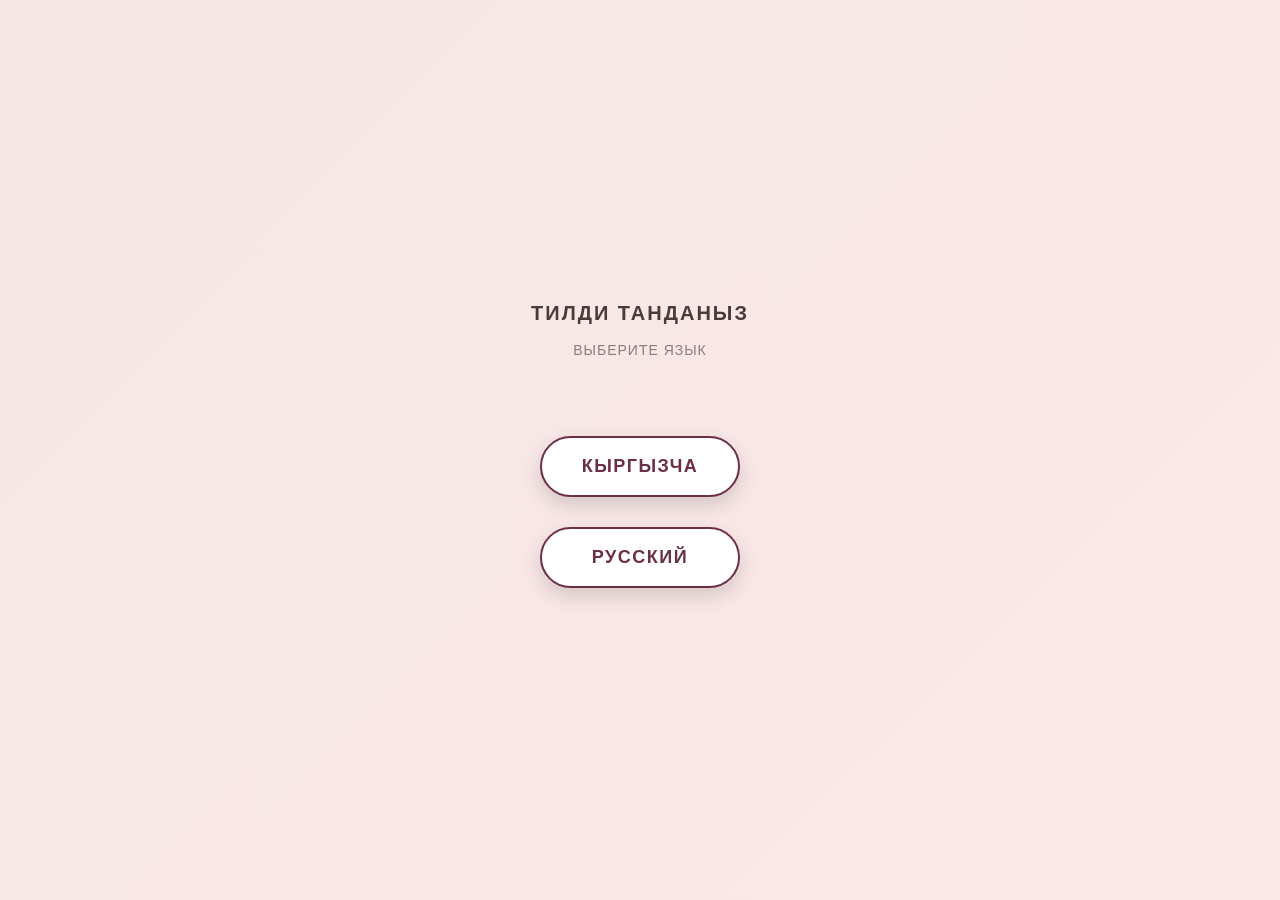
==== index.html @ ede2b093 "asd" ====
<!DOCTYPE html>
<html lang="ky">
<head>
    <meta charset="UTF-8">
    <meta name="viewport" content="width=device-width, initial-scale=1.0">
    <title>Кыз узатуу - Адинай</title>
    <link rel="stylesheet" href="css/style.css">
</head>
<body>
    <!-- Выбор языка -->
    <div id="languageScreen" class="language-screen active">
        <h1 class="language-title">ТИЛДИ ТАНДАНЫЗ</h1>
        <p class="language-subtitle">ВЫБЕРИТЕ ЯЗЫК</p>
        
        <button class="lang-btn" onclick="setLanguage('ky')">КЫРГЫЗЧА</button>
        <button class="lang-btn" onclick="setLanguage('ru')">РУССКИЙ</button>
    </div>

    <!-- Основной контент -->
    <div id="mainContent" class="hidden">
        <div class="sections-container">
            <!-- Конверт -->
        <section id="envelope" class="envelope-section active">
            <div class="envelope-container">
                <h2 class="envelope-text-top" id="invitedTo">ВЫ ПРИГЛАШЕНЫ НА</h2>
                <h3 class="envelope-text-middle" id="eventName">Кыз узатуу</h3>
                <div class="envelope-icon">
                    <svg class="envelope-seal" viewBox="0 0 100 100">
                        <circle cx="50" cy="50" r="45" fill="none" stroke="currentColor" stroke-width="2"/>
                        <circle cx="50" cy="50" r="38" fill="none" stroke="currentColor" stroke-width="1"/>
                        <text x="50" y="60" text-anchor="middle" font-size="40" font-family="serif">A</text>
                    </svg>
                </div>
                <p class="envelope-hint" id="clickHint">(нажмите)</p>
                <p class="envelope-text-bottom" id="invitationHint">В ВЕЧЕР, НАПОЛНЕННЫЙ СЧАСТЬЕМ — БУДЬТЕ РЯДОМ С НАМИ!</p>
            </div>
        </section>

        <!-- Главный экран с монограммой -->
        <section id="monogram" class="monogram-section">
            <div class="monogram-container">
                <div class="monogram-frame">
                    <svg class="monogram-border" viewBox="0 0 200 200">
                        <path d="M100,20 Q150,20 180,50 Q200,70 200,100 Q200,130 180,150 Q150,180 100,180 Q50,180 20,150 Q0,130 0,100 Q0,70 20,50 Q50,20 100,20" 
                              fill="none" stroke="currentColor" stroke-width="2"/>
                        <!-- Декоративные элементы -->
                        <circle cx="100" cy="100" r="70" fill="none" stroke="currentColor" stroke-width="1" opacity="0.5"/>
                    </svg>
                    <h1 class="monogram-letter">A</h1>
                </div>
            </div>
            <div class="scroll-indicator">
                <svg class="chevron-down" viewBox="0 0 24 24">
                    <polyline points="6 9 12 15 18 9"></polyline>
                </svg>
            </div>
        </section>

        <!-- Карточка приглашения -->
        <section id="invitation-card" class="invitation-card-section">
            <div class="invitation-card">
                <div class="card-flower">
                    <svg class="flower-icon" viewBox="0 0 100 100">
                        <circle cx="50" cy="50" r="8" fill="#c77da3"/>
                        <circle cx="50" cy="30" r="6" fill="#e89bb5"/>
                        <circle cx="65" cy="40" r="6" fill="#e89bb5"/>
                        <circle cx="65" cy="60" r="6" fill="#e89bb5"/>
                        <circle cx="50" cy="70" r="6" fill="#e89bb5"/>
                        <circle cx="35" cy="60" r="6" fill="#e89bb5"/>
                        <circle cx="35" cy="40" r="6" fill="#e89bb5"/>
                    </svg>
                </div>
                <h2 class="card-title" id="brideNameCard">Адинай</h2>
                <p class="card-subtitle" id="eventTypeCard">КЫЗ УЗАТУУ</p>
                <p class="card-text" id="cardTextLine">РАЗДЕЛИТЕ С НАМИ ДЕНЬ, НАПОЛНЕННЫЙ СЧАСТЬЕМ!</p>
                <div class="card-date">
                    <div class="date-item">
                        <span class="date-number" id="dateDay">13</span>
                        <span class="date-dot">•</span>
                    </div>
                    <div class="date-item">
                        <span class="date-number" id="dateMonth">09</span>
                        <span class="date-dot">•</span>
                    </div>
                    <div class="date-item">
                        <span class="date-number" id="dateYear">26</span>
                    </div>
                </div>
            </div>
        </section>

        <!-- Текст приглашения -->
        <section id="invitation-text" class="invitation-text-section">
            <h3 class="invitation-greeting" id="greetingText">Уважаемые гости!</h3>
            <p class="invitation-body" id="bodyText">7 ИЮЛЯ ЭТОГО ГОДА — ОСОБЕННЫЙ ДЕНЬ ДЛЯ НАС. МЫ ХОТИМ ПРОВЕСТИ ЕГО В ОКРУЖЕНИИ САМЫХ БЛИЗКИХ ЛЮДЕЙ. С ВЕЛИКОЙ РАДОСТЬЮ И ГОРДОСТЬЮ ПРИГЛАШАЕМ ВАС НА ПРАЗДНИК, НАПОЛНЕННЫЙ СЧАСТЬЕМ — НА ПРОВОДЫ НАШЕЙ ДОЧЕРИ!</p>
            <h4 class="month-name" id="monthName">Июль</h4>
            <div class="calendar">
                <div class="calendar-weekdays">
                    <span id="day1">Дн</span>
                    <span id="day2">Сч</span>
                    <span id="day3">Сн</span>
                    <span id="day4">Бш</span>
                    <span id="day5">Жм</span>
                    <span id="day6">Ишь</span>
                    <span id="day7">Жк</span>
                </div>
                <div class="calendar-numbers">
                    <span class="calendar-date">06</span>
                    <span class="calendar-date highlight">07</span>
                    <span class="calendar-date">08</span>
                    <span class="calendar-date">09</span>
                    <span class="calendar-date">10</span>
                    <span class="calendar-date">11</span>
                </div>
            </div>
        </section>

        <!-- Место и время -->
        <section id="location-time" class="location-time-section">
            <div class="time-box">
                <span class="time" id="eventTime">16:00</span>
            </div>
            <p class="location-address" id="locationAddress">ул. Малдыбаева, 54/1</p>
            <h3 class="restaurant-name" id="restaurantName">«АЛА-ТОО»</h3>
            <p class="restaurant-type" id="restaurantType">РЕСТОРАН</p>
            
            <div class="social-icons">
                <a href="#" class="social-icon instagram" title="Instagram">
                    <svg viewBox="0 0 24 24">
                        <rect x="2" y="2" width="20" height="20" rx="5" fill="none" stroke="currentColor" stroke-width="2"/>
                        <circle cx="12" cy="12" r="3" fill="none" stroke="currentColor" stroke-width="1.5"/>
                        <circle cx="17.5" cy="6.5" r="1" fill="currentColor"/>
                    </svg>
                </a>
                <button class="social-icon map-icon" onclick="openMap()" title="2ГИС">
                    <svg viewBox="0 0 24 24">
                        <path d="M12 2L20 6V18L12 22L4 18V6L12 2Z" fill="none" stroke="currentColor" stroke-width="2"/>
                        <circle cx="12" cy="12" r="2" fill="currentColor"/>
                    </svg>
                </button>
            </div>

            <h4 class="countdown-title" id="countdownLabel">До торжества:</h4>
            <div class="countdown">
                <div class="countdown-item">
                    <div class="countdown-number" id="days">00</div>
                    <div class="countdown-label" id="daysLabel">Күн</div>
                </div>
                <div class="countdown-item">
                    <div class="countdown-number" id="hours">00</div>
                    <div class="countdown-label" id="hoursLabel">Саат</div>
                </div>
                <div class="countdown-item">
                    <div class="countdown-number" id="minutes">00</div>
                    <div class="countdown-label" id="minutesLabel">Минут</div>
                </div>
                <div class="countdown-item">
                    <div class="countdown-number" id="seconds">00</div>
                    <div class="countdown-label" id="secondsLabel">Секунд</div>
                </div>
            </div>
        </section>

        <!-- Форма RSVP -->
        <section id="rsvp-form" class="rsvp-section">
            <h3 class="rsvp-title" id="rsvpTitle">Анкета гостя :</h3>
            
            <form class="guest-form">
                <div class="form-group">
                    <label for="guestName" id="nameLabel">Ваше имя:</label>
                    <input type="text" id="guestName" class="form-input" placeholder="ИМЯ" required>
                </div>

                <div class="form-group">
                    <label id="attendanceLabel">Вы можете принти на торжество?</label>
                    <div class="checkbox-group">
                        <label class="checkbox-label">
                            <input type="checkbox" class="checkbox-input">
                            <span id="option1">Конечно, приду</span>
                        </label>
                        <label class="checkbox-label">
                            <input type="checkbox" class="checkbox-input">
                            <span id="option2">Буду со своей супругой</span>
                        </label>
                        <label class="checkbox-label">
                            <input type="checkbox" class="checkbox-input">
                            <span id="option3">К сожалению, не смогу приступствовать</span>
                        </label>
                    </div>
                </div>

                <div class="form-group">
                    <label id="countLabel">Количество людей:</label>
                    <div class="counter">
                        <button type="button" class="counter-btn" onclick="decreaseCount()">−</button>
                        <input type="number" class="counter-input" id="guestCount" value="1" min="1">
                        <button type="button" class="counter-btn" onclick="increaseCount()">+</button>
                    </div>
                </div>

                <button type="submit" class="submit-btn" id="submitBtn">отправить</button>
            </form>
        </section>

        <!-- Финальный конверт -->
        <section id="final-envelope" class="final-envelope-section">
            <div class="final-envelope">
                <div class="envelope-back"></div>
                <div class="envelope-front">
                    <div class="envelope-content">
                        <p class="envelope-greeting" id="finalGreeting">С УВАЖЕНИЕМ,</p>
                        <p class="envelope-name bride-name" id="brideName">Адинай</p>
                        <p class="envelope-name groom-name" id="groomName">Болотбек</p>
                    </div>
                </div>
            </div>
        </section>

        </div>

        <!-- Языковой переключатель (float) -->
        <div class="language-switcher">
            <button class="lang-switch-btn active" onclick="setLanguage('ky')" id="kySwitch">КЫ</button>
            <button class="lang-switch-btn" onclick="setLanguage('ru')" id="ruSwitch">РУ</button>
        </div>

        <!-- Музыкальный плеер -->
        <div class="music-player">
            <button class="music-btn" id="musicBtn" onclick="toggleMusic()">
                <svg class="music-icon" viewBox="0 0 24 24">
                    <path d="M12 2C6.48 2 2 6.48 2 12s4.48 10 10 10 10-4.48 10-10S17.52 2 12 2zm-2 15l-5-5h-2v-2h2l5-5v12z"/>
                </svg>
            </button>
        </div>
    </div>

    <audio id="bgMusic" loop>
        <source src="assets/music/background.mp3" type="audio/mpeg">
    </audio>

    <script src="js/script.js"></script>
</body>
</html>
---- css/style.css ----
/* Reset и базовые стили */
* {
    margin: 0;
    padding: 0;
    box-sizing: border-box;
}

html, body {
    width: 100%;
    height: auto;
    overflow-x: hidden;
}

body {
    font-family: -apple-system, BlinkMacSystemFont, 'Segoe UI', 'Roboto', 'Helvetica Neue', Arial, sans-serif;
    background: linear-gradient(135deg, #f5e6e6 0%, #fce8e8 100%);
    color: #4a3a3a;
    line-height: 1.6;
}

/* Цветовая палитра */
:root {
    --primary-pink: #f5dfe0;
    --secondary-pink: #fce8e8;
    --burgundy: #6b2f47;
    --dark-burgundy: #4a1f2e;
    --accent-rose: #c77da3;
    --text-dark: #4a3a3a;
    --text-light: #8b7b7b;
    --cream: #f5e6e6;
}

/* ========== Экран выбора языка ========== */
.language-screen {
    position: fixed;
    top: 0;
    left: 0;
    width: 100%;
    height: 100vh;
    background: linear-gradient(135deg, #f5e6e6 0%, #fce8e8 100%);
    display: flex;
    flex-direction: column;
    justify-content: center;
    align-items: center;
    z-index: 1000;
    padding: 20px;
    opacity: 1;
    visibility: visible;
    transition: opacity 0.5s ease, visibility 0.5s ease;
}

.language-screen.hidden {
    opacity: 0;
    visibility: hidden;
    pointer-events: none;
}

.language-title {
    font-size: 20px;
    font-weight: 600;
    letter-spacing: 2px;
    color: var(--text-dark);
    margin-bottom: 10px;
    text-align: center;
}

.language-subtitle {
    font-size: 14px;
    font-weight: 400;
    letter-spacing: 1px;
    color: var(--text-light);
    margin-bottom: 60px;
    text-align: center;
}

.lang-btn {
    width: 200px;
    padding: 18px;
    margin: 15px 0;
    font-size: 18px;
    font-weight: 600;
    letter-spacing: 1.5px;
    color: var(--burgundy);
    background: white;
    border: 2px solid var(--burgundy);
    border-radius: 50px;
    cursor: pointer;
    box-shadow: 0 8px 20px rgba(0, 0, 0, 0.15);
    transition: all 0.3s ease;
}

.lang-btn:hover {
    transform: translateY(-3px);
    box-shadow: 0 12px 30px rgba(0, 0, 0, 0.2);
    background: var(--primary-pink);
}

.lang-btn:active {
    transform: translateY(-1px);
}

/* ========== Основной контент ========== */
#mainContent {
    opacity: 1;
    visibility: visible;
    transition: opacity 0.5s ease;
}

#mainContent.hidden {
    opacity: 0;
    visibility: hidden;
    pointer-events: none;
}

.sections-container {
    position: relative;
    width: 100%;
}

/* ========== Конверт (первый экран) ========== */
.envelope-section {
    position: relative;
    width: 100%;
    min-height: 100vh;
    display: flex;
    align-items: center;
    justify-content: center;
    background: linear-gradient(135deg, #f5e6e6 0%, #fce8e8 100%);
    padding: 40px 20px;
}

.envelope-container {
    text-align: center;
    max-width: 350px;
    animation: fadeInUp 1s ease;
}

@keyframes fadeInUp {
    from {
        opacity: 0;
        transform: translateY(30px);
    }
    to {
        opacity: 1;
        transform: translateY(0);
    }
}

.envelope-text-top {
    font-size: 18px;
    font-weight: 400;
    letter-spacing: 2px;
    color: var(--text-dark);
    margin-bottom: 15px;
    text-transform: uppercase;
}

.envelope-text-middle {
    font-family: 'Playfair Display', serif;
    font-size: 48px;
    font-weight: 400;
    font-style: italic;
    color: var(--burgundy);
    margin-bottom: 30px;
    letter-spacing: 1px;
}

.envelope-icon {
    width: 120px;
    height: 120px;
    margin: 30px auto;
    display: flex;
    align-items: center;
    justify-content: center;
    background: radial-gradient(circle at 30% 30%, rgba(255, 255, 255, 0.8), rgba(245, 222, 224, 0.6));
    border-radius: 50%;
    box-shadow: 0 8px 30px rgba(107, 47, 71, 0.2);
}

.envelope-seal {
    width: 100px;
    height: 100px;
    color: var(--burgundy);
    filter: drop-shadow(0 2px 4px rgba(0, 0, 0, 0.1));
}

.envelope-seal text {
    font-weight: bold;
    fill: var(--burgundy);
}

.envelope-hint {
    font-size: 12px;
    color: var(--text-light);
    font-style: italic;
    margin-bottom: 20px;
    cursor: pointer;
    animation: pulse 2s ease-in-out infinite;
}

@keyframes pulse {
    0%, 100% { opacity: 0.6; }
    50% { opacity: 1; }
}

.envelope-text-bottom {
    font-size: 14px;
    font-weight: 500;
    line-height: 1.5;
    letter-spacing: 0.5px;
    color: var(--text-dark);
    text-transform: uppercase;
}

/* ========== Монограмма ========== */
.monogram-section {
    position: relative;
    width: 100%;
    min-height: 100vh;
    display: flex;
    flex-direction: column;
    align-items: center;
    justify-content: center;
    background: linear-gradient(180deg, rgba(107, 47, 71, 0.1) 0%, rgba(107, 47, 71, 0.05) 100%),
                url('data:image/svg+xml,<svg xmlns="http://www.w3.org/2000/svg" viewBox="0 0 1200 800"><defs><filter id="blur"><feGaussianBlur in="SourceGraphic" stdDeviation="3" /></filter></defs><path d="M0,400 Q300,200 600,300 T1200,200" stroke="rgba(107,47,71,0.1)" stroke-width="100" fill="none" filter="url(%23blur)"/></svg>');
    background-size: cover;
    background-position: center;
    background-color: var(--primary-pink);
    padding: 40px 20px;
}

.monogram-container {
    display: flex;
    align-items: center;
    justify-content: center;
    flex: 1;
}

.monogram-frame {
    position: relative;
    width: 280px;
    height: 280px;
    display: flex;
    align-items: center;
    justify-content: center;
}

.monogram-border {
    position: absolute;
    width: 100%;
    height: 100%;
    color: var(--burgundy);
    opacity: 0.8;
}

.monogram-letter {
    font-family: 'Cormorant Garamond', serif;
    font-size: 140px;
    font-weight: 400;
    color: var(--burgundy);
    z-index: 1;
    text-shadow: 0 2px 8px rgba(0, 0, 0, 0.1);
}

.scroll-indicator {
    position: absolute;
    bottom: 40px;
    left: 50%;
    transform: translateX(-50%);
    animation: bounce 2s ease-in-out infinite;
}

.chevron-down {
    width: 32px;
    height: 32px;
    color: var(--burgundy);
    stroke-width: 2;
    fill: none;
    opacity: 0.6;
}

@keyframes bounce {
    0%, 100% { transform: translateX(-50%) translateY(0); }
    50% { transform: translateX(-50%) translateY(10px); }
}

/* ========== Карточка приглашения ========== */
.invitation-card-section {
    position: relative;
    width: 100%;
    min-height: 100vh;
    display: flex;
    align-items: center;
    justify-content: center;
    background: linear-gradient(135deg, #f5e6e6 0%, #fce8e8 100%);
    padding: 40px 20px;
}

.invitation-card {
    position: relative;
    width: 280px;
    min-height: 380px;
    background: linear-gradient(135deg, #f5e6e6 0%, #f0d9da 100%);
    border: 2px solid var(--burgundy);
    border-radius: 120px 120px 40px 40px;
    padding: 50px 30px 30px;
    text-align: center;
    box-shadow: 0 15px 40px rgba(107, 47, 71, 0.15);
    display: flex;
    flex-direction: column;
    align-items: center;
    justify-content: flex-start;
}

.card-flower {
    position: absolute;
    top: -40px;
    left: 50%;
    transform: translateX(-50%);
    z-index: 2;
}

.flower-icon {
    width: 80px;
    height: 80px;
    filter: drop-shadow(0 3px 8px rgba(0, 0, 0, 0.1));
}

.card-title {
    font-family: 'Playfair Display', serif;
    font-size: 36px;
    font-weight: 400;
    font-style: italic;
    color: var(--burgundy);
    margin-top: 20px;
    margin-bottom: 10px;
    letter-spacing: 0.5px;
}

.card-subtitle {
    font-size: 14px;
    font-weight: 600;
    letter-spacing: 2px;
    color: var(--burgundy);
    margin-bottom: 15px;
    text-transform: uppercase;
}

.card-text {
    font-size: 12px;
    line-height: 1.6;
    letter-spacing: 0.5px;
    color: var(--text-dark);
    margin-bottom: 30px;
    text-transform: uppercase;
}

.card-date {
    display: flex;
    align-items: center;
    justify-content: center;
    gap: 20px;
    margin-top: 30px;
}

.date-item {
    display: flex;
    flex-direction: column;
    align-items: center;
    gap: 5px;
}

.date-number {
    font-family: 'Cormorant Garamond', serif;
    font-size: 32px;
    font-weight: 600;
    color: var(--burgundy);
    line-height: 1;
}

.date-dot {
    font-size: 16px;
    color: var(--burgundy);
}

/* ========== Текст приглашения ========== */
.invitation-text-section {
    position: relative;
    width: 100%;
    min-height: 100vh;
    display: flex;
    flex-direction: column;
    justify-content: center;
    background: linear-gradient(135deg, #f5e6e6 0%, #fce8e8 100%);
    padding: 40px 20px;
}

.invitation-greeting {
    font-family: 'Playfair Display', serif;
    font-size: 28px;
    font-weight: 400;
    font-style: italic;
    color: var(--burgundy);
    text-align: center;
    margin-bottom: 20px;
    letter-spacing: 0.5px;
}

.invitation-body {
    font-size: 13px;
    line-height: 1.7;
    letter-spacing: 0.3px;
    color: var(--text-dark);
    text-align: center;
    margin-bottom: 40px;
    text-transform: uppercase;
    max-width: 400px;
    margin-left: auto;
    margin-right: auto;
}

.month-name {
    font-family: 'Playfair Display', serif;
    font-size: 48px;
    font-weight: 400;
    font-style: italic;
    color: var(--burgundy);
    text-align: center;
    margin-bottom: 30px;
    letter-spacing: 1px;
}

.calendar {
    text-align: center;
    max-width: 350px;
    margin: 0 auto;
}

.calendar-weekdays {
    display: grid;
    grid-template-columns: repeat(7, 1fr);
    gap: 12px;
    margin-bottom: 15px;
}

.calendar-weekdays span {
    font-size: 11px;
    font-weight: 500;
    letter-spacing: 0.5px;
    color: var(--text-light);
    text-transform: uppercase;
}

.calendar-numbers {
    display: grid;
    grid-template-columns: repeat(6, 1fr);
    gap: 10px;
}

.calendar-date {
    font-family: 'Montserrat', sans-serif;
    font-size: 14px;
    font-weight: 600;
    color: var(--text-dark);
    padding: 8px;
    border-radius: 50%;
}

.calendar-date.highlight {
    background: var(--accent-rose);
    color: white;
    font-weight: 700;
}

/* ========== Место и время ========== */
.location-time-section {
    position: relative;
    width: 100%;
    min-height: 100vh;
    display: flex;
    flex-direction: column;
    justify-content: center;
    align-items: center;
    background: linear-gradient(135deg, #f5e6e6 0%, #fce8e8 100%);
    padding: 40px 20px;
}

.time-box {
    font-family: 'Cormorant Garamond', serif;
    font-size: 48px;
    font-weight: 400;
    color: var(--burgundy);
    text-align: center;
    margin-bottom: 30px;
    letter-spacing: 2px;
}

.location-address {
    font-size: 13px;
    line-height: 1.6;
    color: var(--text-dark);
    text-align: center;
    margin-bottom: 10px;
    letter-spacing: 0.3px;
}

.restaurant-name {
    font-family: 'Cormorant Garamond', serif;
    font-size: 32px;
    font-weight: 600;
    color: var(--burgundy);
    text-align: center;
    margin-bottom: 5px;
    letter-spacing: 1px;
}

.restaurant-type {
    font-size: 12px;
    font-weight: 600;
    letter-spacing: 1.5px;
    color: var(--text-light);
    text-align: center;
    margin-bottom: 30px;
    text-transform: uppercase;
}

.social-icons {
    display: flex;
    justify-content: center;
    gap: 40px;
    margin-bottom: 40px;
}

.social-icon {
    width: 50px;
    height: 50px;
    border: 2px solid var(--burgundy);
    border-radius: 50%;
    display: flex;
    align-items: center;
    justify-content: center;
    cursor: pointer;
    transition: all 0.3s ease;
    background: white;
    padding: 0;
}

.social-icon:hover {
    background: var(--burgundy);
}

.social-icon:hover svg {
    color: white;
}

.social-icon svg {
    width: 24px;
    height: 24px;
    color: var(--burgundy);
    transition: color 0.3s ease;
}

.countdown-title {
    font-family: 'Playfair Display', serif;
    font-size: 22px;
    font-weight: 400;
    font-style: italic;
    color: var(--burgundy);
    text-align: center;
    margin-bottom: 25px;
    letter-spacing: 0.5px;
}

.countdown {
    display: grid;
    grid-template-columns: repeat(4, 1fr);
    gap: 15px;
    max-width: 320px;
    margin: 0 auto;
}

.countdown-item {
    display: flex;
    flex-direction: column;
    align-items: center;
    gap: 8px;
}

.countdown-number {
    font-family: 'Montserrat', sans-serif;
    font-size: 28px;
    font-weight: 700;
    color: var(--text-dark);
    min-width: 60px;
    height: 60px;
    border: 2px solid var(--burgundy);
    border-radius: 50%;
    display: flex;
    align-items: center;
    justify-content: center;
}

.countdown-label {
    font-size: 11px;
    font-weight: 600;
    letter-spacing: 0.5px;
    color: var(--text-dark);
    text-transform: uppercase;
}

/* ========== Форма RSVP ========== */
.rsvp-section {
    position: relative;
    width: 100%;
    min-height: 100vh;
    display: flex;
    flex-direction: column;
    justify-content: center;
    background: linear-gradient(135deg, #f5e6e6 0%, #fce8e8 100%);
    padding: 40px 20px;
}

.rsvp-title {
    font-family: 'Playfair Display', serif;
    font-size: 24px;
    font-weight: 400;
    font-style: italic;
    color: var(--burgundy);
    text-align: center;
    margin-bottom: 30px;
    letter-spacing: 0.5px;
}

.guest-form {
    max-width: 340px;
    margin: 0 auto;
}

.form-group {
    margin-bottom: 25px;
}

.form-group label {
    display: block;
    font-size: 13px;
    font-weight: 500;
    letter-spacing: 0.3px;
    color: var(--text-dark);
    margin-bottom: 10px;
}

.form-input {
    width: 100%;
    padding: 14px 16px;
    font-size: 14px;
    color: var(--text-dark);
    border: 2px solid var(--burgundy);
    border-radius: 30px;
    background: white;
    font-family: 'Montserrat', sans-serif;
    transition: all 0.3s ease;
}

.form-input::placeholder {
    color: #c9b5b5;
}

.form-input:focus {
    outline: none;
    border-color: var(--accent-rose);
    box-shadow: 0 0 0 3px rgba(199, 125, 163, 0.1);
}

.checkbox-group {
    display: flex;
    flex-direction: column;
    gap: 12px;
}

.checkbox-label {
    display: flex;
    align-items: flex-start;
    cursor: pointer;
    font-size: 13px;
    color: var(--text-dark);
    line-height: 1.5;
}

.checkbox-input {
    width: 18px;
    height: 18px;
    min-width: 18px;
    margin-right: 12px;
    margin-top: 2px;
    cursor: pointer;
    accent-color: var(--burgundy);
}

.counter {
    display: flex;
    align-items: center;
    justify-content: center;
    gap: 15px;
    background: white;
    border: 2px solid var(--burgundy);
    border-radius: 30px;
    padding: 8px 12px;
}

.counter-btn {
    background: none;
    border: none;
    font-size: 20px;
    font-weight: bold;
    color: var(--burgundy);
    cursor: pointer;
    width: 30px;
    height: 30px;
    display: flex;
    align-items: center;
    justify-content: center;
    transition: all 0.2s ease;
}

.counter-btn:hover {
    transform: scale(1.15);
}

.counter-input {
    width: 50px;
    text-align: center;
    font-size: 14px;
    font-weight: 600;
    border: none;
    background: none;
    color: var(--text-dark);
}

.counter-input::-webkit-outer-spin-button,
.counter-input::-webkit-inner-spin-button {
    -webkit-appearance: none;
    margin: 0;
}

.counter-input[type=number] {
    -moz-appearance: textfield;
}

.submit-btn {
    width: 100%;
    padding: 16px;
    margin-top: 20px;
    font-size: 16px;
    font-weight: 700;
    letter-spacing: 1px;
    color: white;
    background: var(--burgundy);
    border: none;
    border-radius: 30px;
    cursor: pointer;
    text-transform: lowercase;
    transition: all 0.3s ease;
    box-shadow: 0 6px 20px rgba(107, 47, 71, 0.3);
}

.submit-btn:hover {
    transform: translateY(-2px);
    box-shadow: 0 10px 30px rgba(107, 47, 71, 0.4);
    background: var(--dark-burgundy);
}

.submit-btn:active {
    transform: translateY(0);
}

/* ========== Финальный конверт ========== */
.final-envelope-section {
    position: relative;
    width: 100%;
    min-height: 100vh;
    display: flex;
    align-items: center;
    justify-content: center;
    background: linear-gradient(135deg, #f5e6e6 0%, #fce8e8 100%);
    padding: 40px 20px;
}

.final-envelope {
    position: relative;
    width: 280px;
    height: 200px;
    perspective: 1000px;
}

.envelope-back {
    position: absolute;
    top: 0;
    left: 0;
    width: 100%;
    height: 100%;
    background: var(--burgundy);
    border-radius: 6px;
}

.envelope-front {
    position: absolute;
    top: 0;
    left: 0;
    width: 100%;
    height: 100%;
    background: linear-gradient(135deg, #f5e6e6 0%, #f0d9da 100%);
    border-radius: 6px;
    display: flex;
    align-items: center;
    justify-content: center;
    box-shadow: 0 15px 40px rgba(107, 47, 71, 0.2);
    clip-path: polygon(0 0, 100% 0, 100% 100%, 0 100%, 50% 70%);
}

.envelope-content {
    text-align: center;
    padding: 20px;
}

.envelope-greeting {
    font-size: 14px;
    font-weight: 600;
    letter-spacing: 1.5px;
    color: var(--text-dark);
    margin-bottom: 15px;
    text-transform: uppercase;
}

.envelope-name {
    font-family: 'Playfair Display', serif;
    font-size: 28px;
    font-weight: 400;
    font-style: italic;
    color: var(--burgundy);
    letter-spacing: 0.5px;
    line-height: 1.4;
}

.bride-name {
    margin-bottom: 5px;
}

.groom-name {
    margin-top: 5px;
}

/* ========== Языковой переключатель ========== */
.language-switcher {
    position: fixed;
    top: 20px;
    right: 20px;
    display: flex;
    gap: 5px;
    z-index: 100;
    background: white;
    border-radius: 30px;
    padding: 4px;
    box-shadow: 0 4px 12px rgba(0, 0, 0, 0.1);
}

.lang-switch-btn {
    padding: 8px 16px;
    font-size: 12px;
    font-weight: 700;
    letter-spacing: 0.5px;
    border: none;
    background: transparent;
    color: var(--text-dark);
    cursor: pointer;
    border-radius: 30px;
    transition: all 0.3s ease;
}

.lang-switch-btn.active {
    background: var(--burgundy);
    color: white;
}

/* ========== Музыкальный плеер ========== */
.music-player {
    position: fixed;
    bottom: 20px;
    right: 20px;
    z-index: 99;
}

.music-btn {
    width: 56px;
    height: 56px;
    border-radius: 50%;
    background: var(--burgundy);
    border: none;
    cursor: pointer;
    display: flex;
    align-items: center;
    justify-content: center;
    box-shadow: 0 6px 20px rgba(107, 47, 71, 0.4);
    transition: all 0.3s ease;
}

.music-btn:hover {
    transform: scale(1.1);
    box-shadow: 0 10px 30px rgba(107, 47, 71, 0.5);
}

.music-btn:active {
    transform: scale(0.95);
}

.music-icon {
    width: 28px;
    height: 28px;
    color: white;
}

/* ========== Адаптивность ========== */
@media (max-width: 480px) {
    .invitation-card {
        width: 260px;
        min-height: 360px;
        padding: 45px 25px 25px;
    }

    .card-title {
        font-size: 32px;
    }

    .monogram-letter {
        font-size: 120px;
    }

    .countdown {
        gap: 10px;
    }

    .countdown-number {
        width: 50px;
        height: 50px;
        font-size: 22px;
    }

    .countdown-label {
        font-size: 10px;
    }

    .lang-btn {
        width: 180px;
        font-size: 16px;
    }
}

@media (min-width: 768px) {
    /* Desktop версия */
    body {
        font-size: 16px;
    }

    .envelope-container {
        max-width: 500px;
    }

    .invitation-card {
        width: 350px;
        min-height: 450px;
    }

    .monogram-frame {
        width: 340px;
        height: 340px;
    }

    .monogram-letter {
        font-size: 160px;
    }

    .card-title {
        font-size: 44px;
    }

    .guest-form {
        max-width: 420px;
    }

    .countdown {
        max-width: 400px;
        gap: 20px;
    }

    .countdown-number {
        width: 70px;
        height: 70px;
        font-size: 32px;
    }

    .language-switcher {
        top: 30px;
        right: 30px;
    }

    .music-player {
        bottom: 30px;
        right: 30px;
    }

    .music-btn {
        width: 64px;
        height: 64px;
    }

    .music-icon {
        width: 32px;
        height: 32px;
    }
}

@media (min-width: 1200px) {
    .invitation-card {
        width: 400px;
        min-height: 500px;
    }

    .guest-form {
        max-width: 450px;
    }
}

/* ========== Утилиты ========== */
.hidden {
    display: none !important;
}
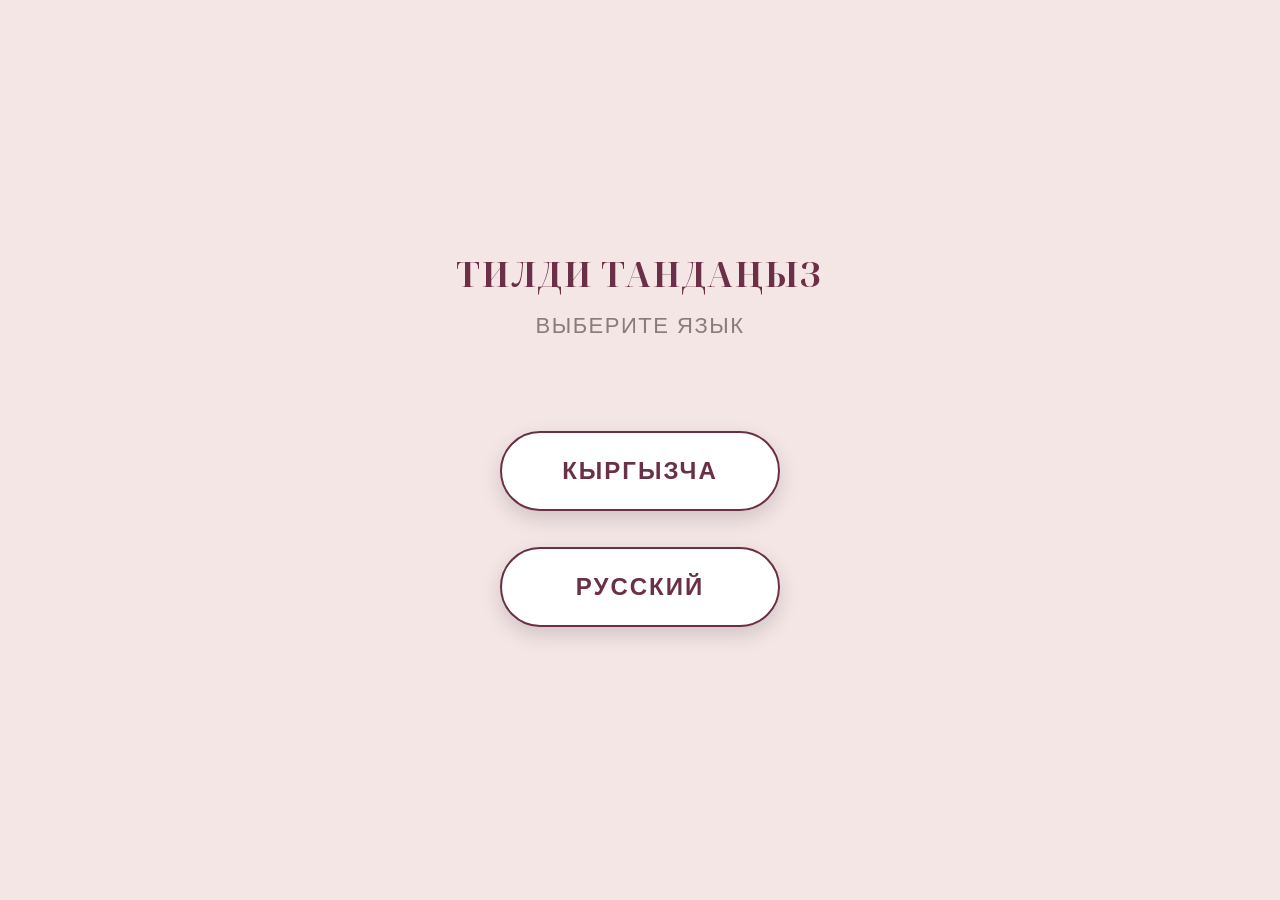
==== commit b54502ca: "Add FastAPI backend, RSVP form, and Docker deployment setup. Wire the invitation site to Telegram no" ====
--- a/index.html
+++ b/index.html
@@ -4,12 +4,15 @@
     <meta charset="UTF-8">
     <meta name="viewport" content="width=device-width, initial-scale=1.0">
     <title>Кыз узатуу - Адинай</title>
+    <link rel="preconnect" href="https://fonts.googleapis.com">
+    <link rel="preconnect" href="https://fonts.gstatic.com" crossorigin>
+    <link href="https://fonts.googleapis.com/css2?family=Noto+Serif+Display:wght@600;700&display=swap" rel="stylesheet">
     <link rel="stylesheet" href="css/style.css">
 </head>
 <body>
     <!-- Выбор языка -->
     <div id="languageScreen" class="language-screen active">
-        <h1 class="language-title">ТИЛДИ ТАНДАНЫЗ</h1>
+        <h1 class="language-title">ТИЛДИ ТАНДАҢЫЗ</h1>
         <p class="language-subtitle">ВЫБЕРИТЕ ЯЗЫК</p>
         
         <button class="lang-btn" onclick="setLanguage('ky')">КЫРГЫЗЧА</button>
@@ -19,74 +22,19 @@
     <!-- Основной контент -->
     <div id="mainContent" class="hidden">
         <div class="sections-container">
+            <!-- Фото -->
+        <section id="event-photo" class="event-photo-section">
+            <img class="event-photo" src="screens/image/example.png" alt="Кыз узатуу">
+        </section>
+
             <!-- Конверт -->
         <section id="envelope" class="envelope-section active">
-            <div class="envelope-container">
-                <h2 class="envelope-text-top" id="invitedTo">ВЫ ПРИГЛАШЕНЫ НА</h2>
-                <h3 class="envelope-text-middle" id="eventName">Кыз узатуу</h3>
-                <div class="envelope-icon">
-                    <svg class="envelope-seal" viewBox="0 0 100 100">
-                        <circle cx="50" cy="50" r="45" fill="none" stroke="currentColor" stroke-width="2"/>
-                        <circle cx="50" cy="50" r="38" fill="none" stroke="currentColor" stroke-width="1"/>
-                        <text x="50" y="60" text-anchor="middle" font-size="40" font-family="serif">A</text>
-                    </svg>
-                </div>
-                <p class="envelope-hint" id="clickHint">(нажмите)</p>
-                <p class="envelope-text-bottom" id="invitationHint">В ВЕЧЕР, НАПОЛНЕННЫЙ СЧАСТЬЕМ — БУДЬТЕ РЯДОМ С НАМИ!</p>
-            </div>
-        </section>
-
-        <!-- Главный экран с монограммой -->
-        <section id="monogram" class="monogram-section">
-            <div class="monogram-container">
-                <div class="monogram-frame">
-                    <svg class="monogram-border" viewBox="0 0 200 200">
-                        <path d="M100,20 Q150,20 180,50 Q200,70 200,100 Q200,130 180,150 Q150,180 100,180 Q50,180 20,150 Q0,130 0,100 Q0,70 20,50 Q50,20 100,20" 
-                              fill="none" stroke="currentColor" stroke-width="2"/>
-                        <!-- Декоративные элементы -->
-                        <circle cx="100" cy="100" r="70" fill="none" stroke="currentColor" stroke-width="1" opacity="0.5"/>
-                    </svg>
-                    <h1 class="monogram-letter">A</h1>
-                </div>
-            </div>
-            <div class="scroll-indicator">
-                <svg class="chevron-down" viewBox="0 0 24 24">
-                    <polyline points="6 9 12 15 18 9"></polyline>
-                </svg>
-            </div>
+            <img class="envelope-image" src="screens/image/inv.jpeg" alt="Вы приглашены на Кыз узатуу">
         </section>
 
         <!-- Карточка приглашения -->
         <section id="invitation-card" class="invitation-card-section">
-            <div class="invitation-card">
-                <div class="card-flower">
-                    <svg class="flower-icon" viewBox="0 0 100 100">
-                        <circle cx="50" cy="50" r="8" fill="#c77da3"/>
-                        <circle cx="50" cy="30" r="6" fill="#e89bb5"/>
-                        <circle cx="65" cy="40" r="6" fill="#e89bb5"/>
-                        <circle cx="65" cy="60" r="6" fill="#e89bb5"/>
-                        <circle cx="50" cy="70" r="6" fill="#e89bb5"/>
-                        <circle cx="35" cy="60" r="6" fill="#e89bb5"/>
-                        <circle cx="35" cy="40" r="6" fill="#e89bb5"/>
-                    </svg>
-                </div>
-                <h2 class="card-title" id="brideNameCard">Адинай</h2>
-                <p class="card-subtitle" id="eventTypeCard">КЫЗ УЗАТУУ</p>
-                <p class="card-text" id="cardTextLine">РАЗДЕЛИТЕ С НАМИ ДЕНЬ, НАПОЛНЕННЫЙ СЧАСТЬЕМ!</p>
-                <div class="card-date">
-                    <div class="date-item">
-                        <span class="date-number" id="dateDay">13</span>
-                        <span class="date-dot">•</span>
-                    </div>
-                    <div class="date-item">
-                        <span class="date-number" id="dateMonth">09</span>
-                        <span class="date-dot">•</span>
-                    </div>
-                    <div class="date-item">
-                        <span class="date-number" id="dateYear">26</span>
-                    </div>
-                </div>
-            </div>
+            <img class="invitation-card-image" src="screens/image/Adobe Express - file.png" alt="Кыз узатуу - Адинай">
         </section>
 
         <!-- Текст приглашения -->
@@ -105,12 +53,13 @@
                     <span id="day7">Жк</span>
                 </div>
                 <div class="calendar-numbers">
-                    <span class="calendar-date">06</span>
-                    <span class="calendar-date highlight">07</span>
+                    <span class="calendar-date">07</span>
                     <span class="calendar-date">08</span>
                     <span class="calendar-date">09</span>
                     <span class="calendar-date">10</span>
                     <span class="calendar-date">11</span>
+                    <span class="calendar-date">12</span>
+                    <span class="calendar-date highlight">13</span>
                 </div>
             </div>
         </section>
@@ -175,15 +124,15 @@
                     <label id="attendanceLabel">Вы можете принти на торжество?</label>
                     <div class="checkbox-group">
                         <label class="checkbox-label">
-                            <input type="checkbox" class="checkbox-input">
+                            <input type="radio" name="attendance" class="checkbox-input" value="option1" required>
                             <span id="option1">Конечно, приду</span>
                         </label>
                         <label class="checkbox-label">
-                            <input type="checkbox" class="checkbox-input">
+                            <input type="radio" name="attendance" class="checkbox-input" value="option2">
                             <span id="option2">Буду со своей супругой</span>
                         </label>
                         <label class="checkbox-label">
-                            <input type="checkbox" class="checkbox-input">
+                            <input type="radio" name="attendance" class="checkbox-input" value="option3">
                             <span id="option3">К сожалению, не смогу приступствовать</span>
                         </label>
                     </div>
@@ -204,16 +153,7 @@
 
         <!-- Финальный конверт -->
         <section id="final-envelope" class="final-envelope-section">
-            <div class="final-envelope">
-                <div class="envelope-back"></div>
-                <div class="envelope-front">
-                    <div class="envelope-content">
-                        <p class="envelope-greeting" id="finalGreeting">С УВАЖЕНИЕМ,</p>
-                        <p class="envelope-name bride-name" id="brideName">Адинай</p>
-                        <p class="envelope-name groom-name" id="groomName">Болотбек</p>
-                    </div>
-                </div>
-            </div>
+            <img class="final-envelope-image" id="finalEnvelopeImage" src="screens/image/mail_kg.png" alt="С уважением">
         </section>
 
         </div>
@@ -224,18 +164,10 @@
             <button class="lang-switch-btn" onclick="setLanguage('ru')" id="ruSwitch">РУ</button>
         </div>
 
-        <!-- Музыкальный плеер -->
-        <div class="music-player">
-            <button class="music-btn" id="musicBtn" onclick="toggleMusic()">
-                <svg class="music-icon" viewBox="0 0 24 24">
-                    <path d="M12 2C6.48 2 2 6.48 2 12s4.48 10 10 10 10-4.48 10-10S17.52 2 12 2zm-2 15l-5-5h-2v-2h2l5-5v12z"/>
-                </svg>
-            </button>
-        </div>
     </div>
 
-    <audio id="bgMusic" loop>
-        <source src="assets/music/background.mp3" type="audio/mpeg">
+    <audio id="bgMusic" loop autoplay>
+        <source src="assets/music/song.mp3" type="audio/mpeg">
     </audio>
 
     <script src="js/script.js"></script>
--- a/css/style.css
+++ b/css/style.css
@@ -9,11 +9,12 @@
     width: 100%;
     height: auto;
     overflow-x: hidden;
+    background: var(--page-bg);
 }
 
 body {
     font-family: -apple-system, BlinkMacSystemFont, 'Segoe UI', 'Roboto', 'Helvetica Neue', Arial, sans-serif;
-    background: linear-gradient(135deg, #f5e6e6 0%, #fce8e8 100%);
+    background: var(--page-bg);
     color: #4a3a3a;
     line-height: 1.6;
 }
@@ -28,6 +29,7 @@
     --text-dark: #4a3a3a;
     --text-light: #8b7b7b;
     --cream: #f5e6e6;
+    --page-bg: #f5e6e6;
 }
 
 /* ========== Экран выбора языка ========== */
@@ -37,7 +39,7 @@
     left: 0;
     width: 100%;
     height: 100vh;
-    background: linear-gradient(135deg, #f5e6e6 0%, #fce8e8 100%);
+    background: var(--page-bg);
     display: flex;
     flex-direction: column;
     justify-content: center;
@@ -56,30 +58,32 @@
 }
 
 .language-title {
-    font-size: 20px;
-    font-weight: 600;
+    font-family: 'Noto Serif Display', Georgia, 'Times New Roman', serif;
+    font-size: 34px;
+    font-weight: 700;
+    line-height: 1.15;
+    letter-spacing: 1.8px;
+    color: var(--burgundy);
+    margin-bottom: 14px;
+    text-align: center;
+}
+
+.language-subtitle {
+    font-size: 22px;
+    font-weight: 500;
+    letter-spacing: 1.5px;
+    color: var(--text-light);
+    margin-bottom: 70px;
+    text-align: center;
+}
+
+.lang-btn {
+    width: 280px;
+    padding: 24px;
+    margin: 18px 0;
+    font-size: 24px;
+    font-weight: 700;
     letter-spacing: 2px;
-    color: var(--text-dark);
-    margin-bottom: 10px;
-    text-align: center;
-}
-
-.language-subtitle {
-    font-size: 14px;
-    font-weight: 400;
-    letter-spacing: 1px;
-    color: var(--text-light);
-    margin-bottom: 60px;
-    text-align: center;
-}
-
-.lang-btn {
-    width: 200px;
-    padding: 18px;
-    margin: 15px 0;
-    font-size: 18px;
-    font-weight: 600;
-    letter-spacing: 1.5px;
     color: var(--burgundy);
     background: white;
     border: 2px solid var(--burgundy);
@@ -125,8 +129,20 @@
     display: flex;
     align-items: center;
     justify-content: center;
-    background: linear-gradient(135deg, #f5e6e6 0%, #fce8e8 100%);
-    padding: 40px 20px;
+    background: var(--page-bg);
+    padding: 0;
+    cursor: pointer;
+    overflow: hidden;
+}
+
+.envelope-image {
+    display: block;
+    width: min(100vw, 430px);
+    height: min(100vh, 724px);
+    object-fit: cover;
+    object-position: center;
+    box-shadow: 0 18px 50px rgba(107, 47, 71, 0.16);
+    animation: fadeInUp 1s ease;
 }
 
 .envelope-container {
@@ -212,73 +228,6 @@
     text-transform: uppercase;
 }
 
-/* ========== Монограмма ========== */
-.monogram-section {
-    position: relative;
-    width: 100%;
-    min-height: 100vh;
-    display: flex;
-    flex-direction: column;
-    align-items: center;
-    justify-content: center;
-    background: linear-gradient(180deg, rgba(107, 47, 71, 0.1) 0%, rgba(107, 47, 71, 0.05) 100%),
-                url('data:image/svg+xml,<svg xmlns="http://www.w3.org/2000/svg" viewBox="0 0 1200 800"><defs><filter id="blur"><feGaussianBlur in="SourceGraphic" stdDeviation="3" /></filter></defs><path d="M0,400 Q300,200 600,300 T1200,200" stroke="rgba(107,47,71,0.1)" stroke-width="100" fill="none" filter="url(%23blur)"/></svg>');
-    background-size: cover;
-    background-position: center;
-    background-color: var(--primary-pink);
-    padding: 40px 20px;
-}
-
-.monogram-container {
-    display: flex;
-    align-items: center;
-    justify-content: center;
-    flex: 1;
-}
-
-.monogram-frame {
-    position: relative;
-    width: 280px;
-    height: 280px;
-    display: flex;
-    align-items: center;
-    justify-content: center;
-}
-
-.monogram-border {
-    position: absolute;
-    width: 100%;
-    height: 100%;
-    color: var(--burgundy);
-    opacity: 0.8;
-}
-
-.monogram-letter {
-    font-family: 'Cormorant Garamond', serif;
-    font-size: 140px;
-    font-weight: 400;
-    color: var(--burgundy);
-    z-index: 1;
-    text-shadow: 0 2px 8px rgba(0, 0, 0, 0.1);
-}
-
-.scroll-indicator {
-    position: absolute;
-    bottom: 40px;
-    left: 50%;
-    transform: translateX(-50%);
-    animation: bounce 2s ease-in-out infinite;
-}
-
-.chevron-down {
-    width: 32px;
-    height: 32px;
-    color: var(--burgundy);
-    stroke-width: 2;
-    fill: none;
-    opacity: 0.6;
-}
-
 @keyframes bounce {
     0%, 100% { transform: translateX(-50%) translateY(0); }
     50% { transform: translateX(-50%) translateY(10px); }
@@ -292,8 +241,16 @@
     display: flex;
     align-items: center;
     justify-content: center;
-    background: linear-gradient(135deg, #f5e6e6 0%, #fce8e8 100%);
+    background: var(--page-bg);
     padding: 40px 20px;
+}
+
+.invitation-card-image {
+    display: block;
+    width: min(86vw, 360px);
+    height: auto;
+    max-height: calc(100vh - 80px);
+    object-fit: contain;
 }
 
 .invitation-card {
@@ -387,12 +344,12 @@
 .invitation-text-section {
     position: relative;
     width: 100%;
-    min-height: 100vh;
+    min-height: auto;
     display: flex;
     flex-direction: column;
-    justify-content: center;
-    background: linear-gradient(135deg, #f5e6e6 0%, #fce8e8 100%);
-    padding: 40px 20px;
+    justify-content: flex-start;
+    background: var(--page-bg);
+    padding: 56px 20px 18px;
 }
 
 .invitation-greeting {
@@ -453,36 +410,77 @@
 
 .calendar-numbers {
     display: grid;
-    grid-template-columns: repeat(6, 1fr);
+    grid-template-columns: repeat(7, 1fr);
     gap: 10px;
 }
 
 .calendar-date {
     font-family: 'Montserrat', sans-serif;
+    position: relative;
+    display: flex;
+    align-items: center;
+    justify-content: center;
+    width: 34px;
+    height: 34px;
+    margin: 0 auto;
     font-size: 14px;
     font-weight: 600;
     color: var(--text-dark);
-    padding: 8px;
-    border-radius: 50%;
+    line-height: 1;
 }
 
 .calendar-date.highlight {
-    background: var(--accent-rose);
     color: white;
     font-weight: 700;
+    z-index: 0;
+}
+
+.calendar-date.highlight::before {
+    content: "♥";
+    position: absolute;
+    left: 50%;
+    top: 48%;
+    transform: translate(-50%, -50%);
+    z-index: -1;
+    color: var(--accent-rose);
+    font-family: Georgia, 'Times New Roman', serif;
+    font-size: 40px;
+    line-height: 1;
+}
+
+/* ========== Фото ========== */
+.event-photo-section {
+    position: relative;
+    width: 100%;
+    min-height: 100vh;
+    display: flex;
+    align-items: stretch;
+    justify-content: center;
+    background: var(--page-bg);
+    overflow: hidden;
+}
+
+.event-photo {
+    display: block;
+    width: 100%;
+    max-width: 430px;
+    min-height: 100vh;
+    object-fit: cover;
+    object-position: center;
+    box-shadow: 0 18px 50px rgba(107, 47, 71, 0.16);
 }
 
 /* ========== Место и время ========== */
 .location-time-section {
     position: relative;
     width: 100%;
-    min-height: 100vh;
+    min-height: auto;
     display: flex;
     flex-direction: column;
-    justify-content: center;
-    align-items: center;
-    background: linear-gradient(135deg, #f5e6e6 0%, #fce8e8 100%);
-    padding: 40px 20px;
+    justify-content: flex-start;
+    align-items: center;
+    background: var(--page-bg);
+    padding: 18px 20px 44px;
 }
 
 .time-box {
@@ -612,12 +610,12 @@
 .rsvp-section {
     position: relative;
     width: 100%;
-    min-height: 100vh;
+    min-height: auto;
     display: flex;
     flex-direction: column;
-    justify-content: center;
-    background: linear-gradient(135deg, #f5e6e6 0%, #fce8e8 100%);
-    padding: 40px 20px;
+    justify-content: flex-start;
+    background: var(--page-bg);
+    padding: 40px 20px 24px;
 }
 
 .rsvp-title {
@@ -777,76 +775,29 @@
 .final-envelope-section {
     position: relative;
     width: 100%;
-    min-height: 100vh;
-    display: flex;
-    align-items: center;
-    justify-content: center;
-    background: linear-gradient(135deg, #f5e6e6 0%, #fce8e8 100%);
-    padding: 40px 20px;
-}
-
-.final-envelope {
-    position: relative;
-    width: 280px;
-    height: 200px;
-    perspective: 1000px;
-}
-
-.envelope-back {
-    position: absolute;
-    top: 0;
-    left: 0;
-    width: 100%;
-    height: 100%;
-    background: var(--burgundy);
-    border-radius: 6px;
-}
-
-.envelope-front {
-    position: absolute;
-    top: 0;
-    left: 0;
-    width: 100%;
-    height: 100%;
-    background: linear-gradient(135deg, #f5e6e6 0%, #f0d9da 100%);
-    border-radius: 6px;
-    display: flex;
-    align-items: center;
-    justify-content: center;
-    box-shadow: 0 15px 40px rgba(107, 47, 71, 0.2);
-    clip-path: polygon(0 0, 100% 0, 100% 100%, 0 100%, 50% 70%);
-}
-
-.envelope-content {
-    text-align: center;
-    padding: 20px;
-}
-
-.envelope-greeting {
-    font-size: 14px;
-    font-weight: 600;
-    letter-spacing: 1.5px;
-    color: var(--text-dark);
-    margin-bottom: 15px;
-    text-transform: uppercase;
-}
-
-.envelope-name {
-    font-family: 'Playfair Display', serif;
-    font-size: 28px;
-    font-weight: 400;
-    font-style: italic;
-    color: var(--burgundy);
-    letter-spacing: 0.5px;
-    line-height: 1.4;
-}
-
-.bride-name {
-    margin-bottom: 5px;
-}
-
-.groom-name {
-    margin-top: 5px;
+    min-height: auto;
+    display: flex;
+    align-items: center;
+    justify-content: center;
+    background: var(--page-bg);
+    padding: 16px 20px 48px;
+}
+
+.final-envelope-image {
+    display: block;
+    width: min(86vw, 360px);
+    height: auto;
+    max-height: calc(100vh - 80px);
+    object-fit: contain;
+    opacity: 0;
+    transform: translateY(36px) scale(0.97);
+    transition: opacity 1.1s ease, transform 1.1s ease;
+    box-shadow: 0 18px 50px rgba(107, 47, 71, 0.14);
+}
+
+.final-envelope-section.in-view .final-envelope-image {
+    opacity: 1;
+    transform: translateY(0) scale(1);
 }
 
 /* ========== Языковой переключатель ========== */
@@ -920,6 +871,27 @@
 
 /* ========== Адаптивность ========== */
 @media (max-width: 480px) {
+    .envelope-image {
+        width: 100vw;
+        height: 100vh;
+        box-shadow: none;
+    }
+
+    .language-title {
+        font-size: 28px;
+    }
+
+    .language-subtitle {
+        font-size: 18px;
+        margin-bottom: 56px;
+    }
+
+    .lang-btn {
+        width: min(82vw, 260px);
+        padding: 22px;
+        font-size: 22px;
+    }
+
     .invitation-card {
         width: 260px;
         min-height: 360px;
@@ -930,10 +902,6 @@
         font-size: 32px;
     }
 
-    .monogram-letter {
-        font-size: 120px;
-    }
-
     .countdown {
         gap: 10px;
     }
@@ -948,10 +916,6 @@
         font-size: 10px;
     }
 
-    .lang-btn {
-        width: 180px;
-        font-size: 16px;
-    }
 }
 
 @media (min-width: 768px) {
@@ -960,6 +924,12 @@
         font-size: 16px;
     }
 
+    .envelope-image {
+        width: min(58vw, 430px);
+        height: min(92vh, 724px);
+        border-radius: 0;
+    }
+
     .envelope-container {
         max-width: 500px;
     }
@@ -967,15 +937,6 @@
     .invitation-card {
         width: 350px;
         min-height: 450px;
-    }
-
-    .monogram-frame {
-        width: 340px;
-        height: 340px;
-    }
-
-    .monogram-letter {
-        font-size: 160px;
     }
 
     .card-title {
@@ -1019,6 +980,10 @@
 }
 
 @media (min-width: 1200px) {
+    .invitation-card-image {
+        width: min(32vw, 400px);
+    }
+
     .invitation-card {
         width: 400px;
         min-height: 500px;
